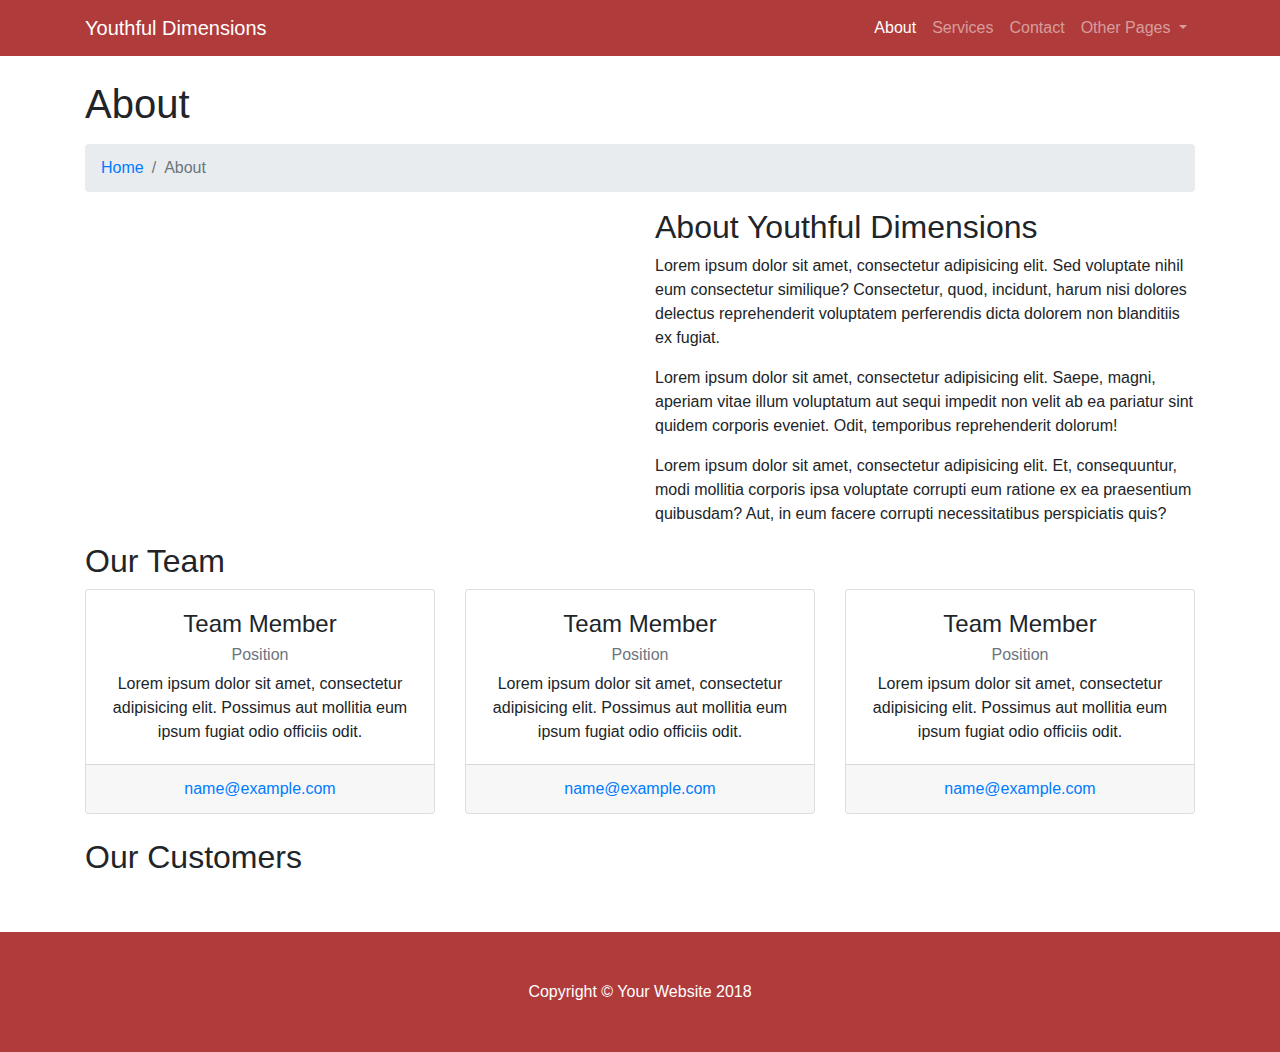
==== about.html @ 81b7b7e2 "yh" ====
<!DOCTYPE html>
<html lang="en">

  <head>

    <meta charset="utf-8">
    <meta name="viewport" content="width=device-width, initial-scale=1, shrink-to-fit=no">
    <meta name="description" content="">
    <meta name="author" content="">

    <title>Youthful Dimensions</title>

    <!-- Bootstrap core CSS -->
    <link href="vendor/bootstrap/css/bootstrap.min.css" rel="stylesheet">

    <!-- Custom styles for this template -->
    <link href="css/modern-business.css" rel="stylesheet">

  </head>

  <body>

    <!-- Navigation -->
    <nav class="navbar fixed-top navbar-expand-lg navbar-dark bg-dark fixed-top">
      <div class="container">
        <a class="navbar-brand" href="index.html">Youthful Dimensions</a>
        <button class="navbar-toggler navbar-toggler-right" type="button" data-toggle="collapse" data-target="#navbarResponsive" aria-controls="navbarResponsive" aria-expanded="false" aria-label="Toggle navigation">
          <span class="navbar-toggler-icon"></span>
        </button>
        <div class="collapse navbar-collapse" id="navbarResponsive">
          <ul class="navbar-nav ml-auto">
            <li class="nav-item active">
              <a class="nav-link" href="about.html">About</a>
            </li>
            <li class="nav-item">
              <a class="nav-link" href="services.html">Services</a>
            </li>
            <li class="nav-item">
              <a class="nav-link" href="contact.html">Contact</a>
            </li>
            <!--<li class="nav-item dropdown">
              <a class="nav-link dropdown-toggle" href="#" id="navbarDropdownPortfolio" data-toggle="dropdown" aria-haspopup="true" aria-expanded="false">
                Portfolio
              </a>
              <div class="dropdown-menu dropdown-menu-right" aria-labelledby="navbarDropdownPortfolio">
                <a class="dropdown-item" href="portfolio-1-col.html">1 Column Portfolio</a>
                <a class="dropdown-item" href="portfolio-2-col.html">2 Column Portfolio</a>
                <a class="dropdown-item" href="portfolio-3-col.html">3 Column Portfolio</a>
                <a class="dropdown-item" href="portfolio-4-col.html">4 Column Portfolio</a>
                <a class="dropdown-item" href="portfolio-item.html">Single Portfolio Item</a>
              </div>
            </li>-->
            <!--<li class="nav-item dropdown">
              <a class="nav-link dropdown-toggle" href="#" id="navbarDropdownBlog" data-toggle="dropdown" aria-haspopup="true" aria-expanded="false">
                Blog
              </a>
              <div class="dropdown-menu dropdown-menu-right" aria-labelledby="navbarDropdownBlog">
                <a class="dropdown-item" href="blog-home-1.html">Blog Home 1</a>
                <a class="dropdown-item" href="blog-home-2.html">Blog Home 2</a>
                <a class="dropdown-item" href="blog-post.html">Blog Post</a>
              </div>
            </li>-->
            <li class="nav-item dropdown">
              <a class="nav-link dropdown-toggle" href="#" id="navbarDropdownBlog" data-toggle="dropdown" aria-haspopup="true" aria-expanded="false">
                Other Pages
              </a>
              <div class="dropdown-menu dropdown-menu-right" aria-labelledby="navbarDropdownBlog">
                <a class="dropdown-item" href="full-width.html">Full Width Page</a>
                <a class="dropdown-item" href="sidebar.html">Sidebar Page</a>
                <a class="dropdown-item" href="faq.html">FAQ</a>
                <a class="dropdown-item" href="404.html">404</a>
                <a class="dropdown-item" href="pricing.html">Pricing Table</a>
              </div>
            </li>
          </ul>
        </div>
      </div>
    </nav>

    <!-- Page Content -->
    <div class="container">

      <!-- Page Heading/Breadcrumbs -->
      <h1 class="mt-4 mb-3">About
      </h1>

      <ol class="breadcrumb">
        <li class="breadcrumb-item">
          <a href="index.html">Home</a>
        </li>
        <li class="breadcrumb-item active">About</li>
      </ol>

      <!-- Intro Content -->
      <div class="row">
        <div class="col-lg-6">
          <img class="img-fluid rounded mb-4" src="http://placehold.it/750x450" alt="">
        </div>
        <div class="col-lg-6">
          <h2>About Youthful Dimensions</h2>
          <p>Lorem ipsum dolor sit amet, consectetur adipisicing elit. Sed voluptate nihil eum consectetur similique? Consectetur, quod, incidunt, harum nisi dolores delectus reprehenderit voluptatem perferendis dicta dolorem non blanditiis ex fugiat.</p>
          <p>Lorem ipsum dolor sit amet, consectetur adipisicing elit. Saepe, magni, aperiam vitae illum voluptatum aut sequi impedit non velit ab ea pariatur sint quidem corporis eveniet. Odit, temporibus reprehenderit dolorum!</p>
          <p>Lorem ipsum dolor sit amet, consectetur adipisicing elit. Et, consequuntur, modi mollitia corporis ipsa voluptate corrupti eum ratione ex ea praesentium quibusdam? Aut, in eum facere corrupti necessitatibus perspiciatis quis?</p>
        </div>
      </div>
      <!-- /.row -->

      <!-- Team Members -->
      <h2>Our Team</h2>

      <div class="row">
        <div class="col-lg-4 mb-4">
          <div class="card h-100 text-center">
            <img class="card-img-top" src="http://placehold.it/750x450" alt="">
            <div class="card-body">
              <h4 class="card-title">Team Member</h4>
              <h6 class="card-subtitle mb-2 text-muted">Position</h6>
              <p class="card-text">Lorem ipsum dolor sit amet, consectetur adipisicing elit. Possimus aut mollitia eum ipsum fugiat odio officiis odit.</p>
            </div>
            <div class="card-footer">
              <a href="#">name@example.com</a>
            </div>
          </div>
        </div>
        <div class="col-lg-4 mb-4">
          <div class="card h-100 text-center">
            <img class="card-img-top" src="http://placehold.it/750x450" alt="">
            <div class="card-body">
              <h4 class="card-title">Team Member</h4>
              <h6 class="card-subtitle mb-2 text-muted">Position</h6>
              <p class="card-text">Lorem ipsum dolor sit amet, consectetur adipisicing elit. Possimus aut mollitia eum ipsum fugiat odio officiis odit.</p>
            </div>
            <div class="card-footer">
              <a href="#">name@example.com</a>
            </div>
          </div>
        </div>
        <div class="col-lg-4 mb-4">
          <div class="card h-100 text-center">
            <img class="card-img-top" src="http://placehold.it/750x450" alt="">
            <div class="card-body">
              <h4 class="card-title">Team Member</h4>
              <h6 class="card-subtitle mb-2 text-muted">Position</h6>
              <p class="card-text">Lorem ipsum dolor sit amet, consectetur adipisicing elit. Possimus aut mollitia eum ipsum fugiat odio officiis odit.</p>
            </div>
            <div class="card-footer">
              <a href="#">name@example.com</a>
            </div>
          </div>
        </div>
      </div>
      <!-- /.row -->

      <!-- Our Customers -->
      <h2>Our Customers</h2>
      <div class="row">
        <div class="col-lg-2 col-sm-4 mb-4">
          <img class="img-fluid" src="http://placehold.it/500x300" alt="">
        </div>
        <div class="col-lg-2 col-sm-4 mb-4">
          <img class="img-fluid" src="http://placehold.it/500x300" alt="">
        </div>
        <div class="col-lg-2 col-sm-4 mb-4">
          <img class="img-fluid" src="http://placehold.it/500x300" alt="">
        </div>
        <div class="col-lg-2 col-sm-4 mb-4">
          <img class="img-fluid" src="http://placehold.it/500x300" alt="">
        </div>
        <div class="col-lg-2 col-sm-4 mb-4">
          <img class="img-fluid" src="http://placehold.it/500x300" alt="">
        </div>
        <div class="col-lg-2 col-sm-4 mb-4">
          <img class="img-fluid" src="http://placehold.it/500x300" alt="">
        </div>
      </div>
      <!-- /.row -->

    </div>
    <!-- /.container -->

    <!-- Footer -->
    <footer class="py-5 bg-dark">
      <div class="container">
        <p class="m-0 text-center text-white">Copyright &copy; Your Website 2018</p>
      </div>
      <!-- /.container -->
    </footer>

    <!-- Bootstrap core JavaScript -->
    <script src="vendor/jquery/jquery.min.js"></script>
    <script src="vendor/bootstrap/js/bootstrap.bundle.min.js"></script>

  </body>

</html>
---- css/modern-business.css ----
/*!
 * Start Bootstrap - Modern Business (https://startbootstrap.com/template-overviews/modern-business)
 * Copyright 2013-2017 Start Bootstrap
 * Licensed under MIT (https://github.com/BlackrockDigital/startbootstrap-logomodern-business-nav/blob/master/LICENSE)
 */

body {
  padding-top: 54px;
}

@media (min-width: 992px) {
  body {
    padding-top: 56px;
  }
}

.carousel-item {
  height: 65vh;
  min-height: 300px;
  background: no-repeat center center scroll;
  -webkit-background-size: cover;
  -moz-background-size: cover;
  -o-background-size: cover;
  background-size: cover;
}

.portfolio-item {
  margin-bottom: 30px;
}

.navbar-custom {
    color: #FFFFFF;
    background-color: #B03B3B !important;
 }
 
.bg-dark {
	color: #FFFFFF;
    background-color: #B03B3B !important;
 }
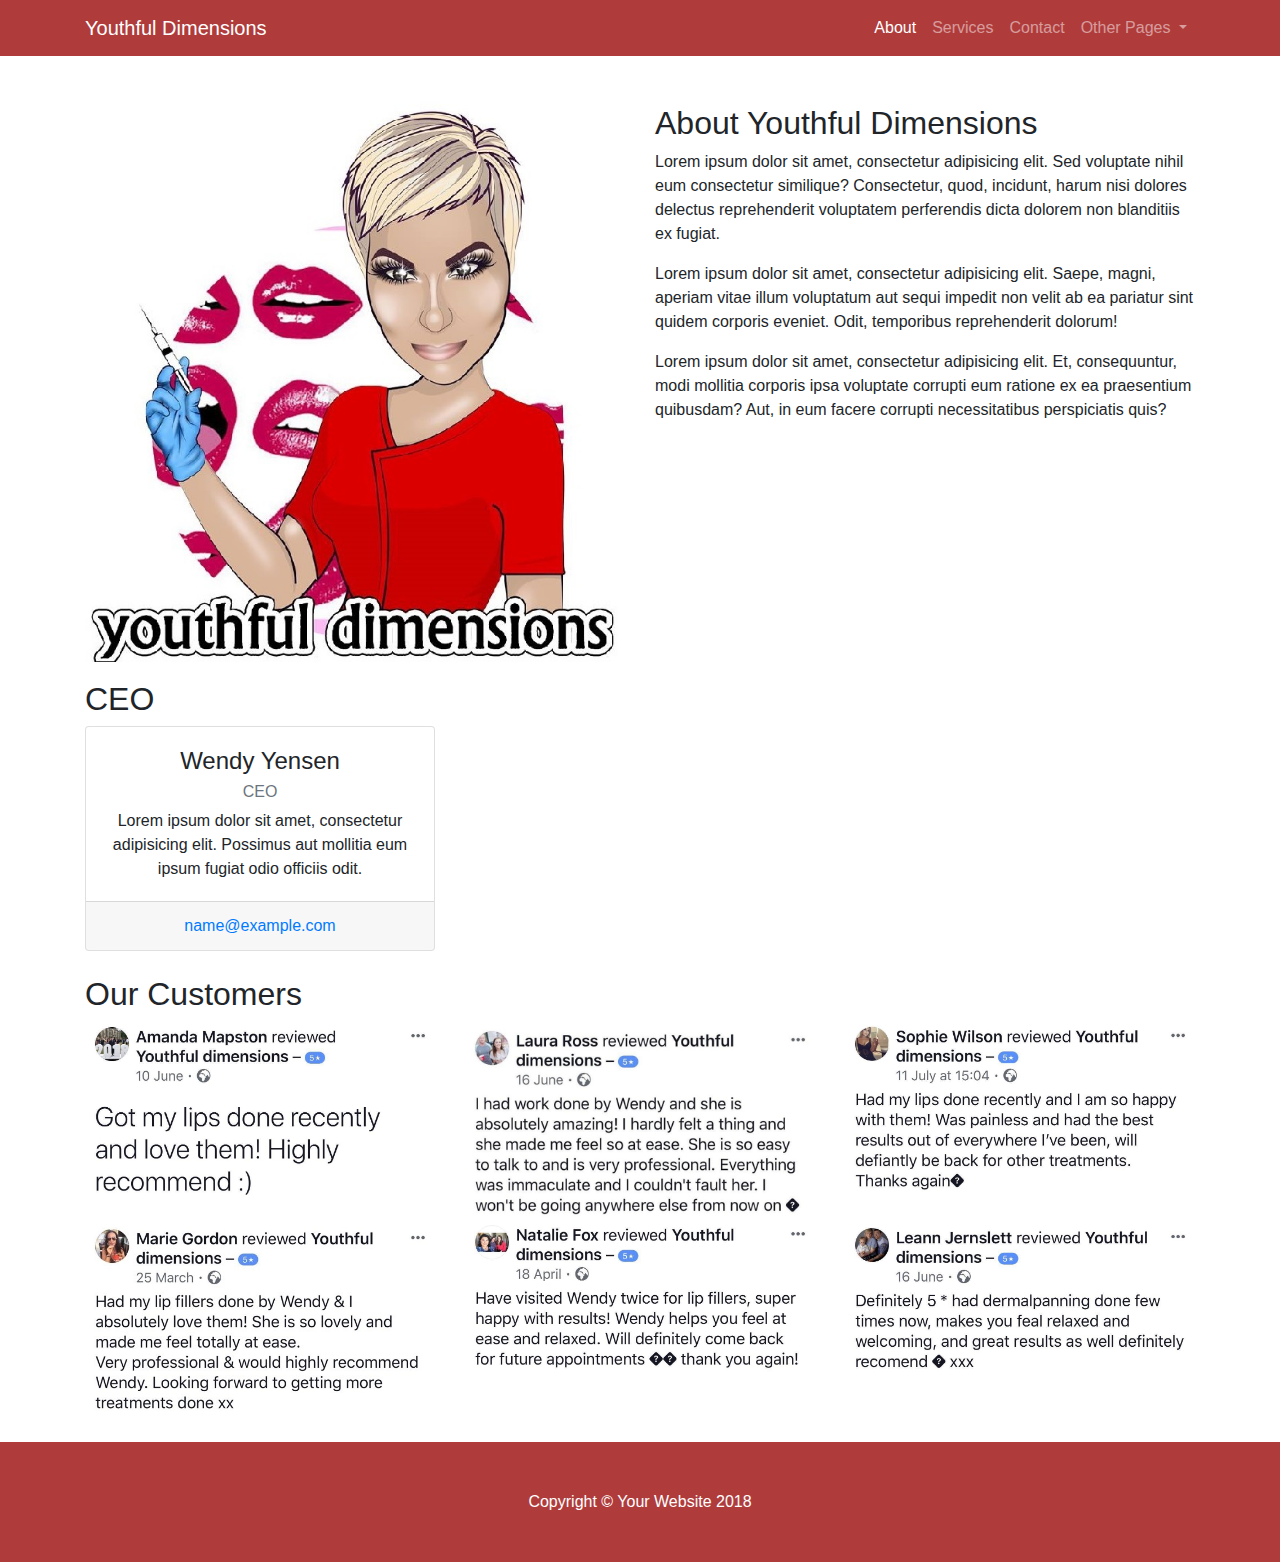
==== commit b100cbd6: "improvements" ====
--- a/about.html
+++ b/about.html
@@ -38,28 +38,6 @@
             <li class="nav-item">
               <a class="nav-link" href="contact.html">Contact</a>
             </li>
-            <!--<li class="nav-item dropdown">
-              <a class="nav-link dropdown-toggle" href="#" id="navbarDropdownPortfolio" data-toggle="dropdown" aria-haspopup="true" aria-expanded="false">
-                Portfolio
-              </a>
-              <div class="dropdown-menu dropdown-menu-right" aria-labelledby="navbarDropdownPortfolio">
-                <a class="dropdown-item" href="portfolio-1-col.html">1 Column Portfolio</a>
-                <a class="dropdown-item" href="portfolio-2-col.html">2 Column Portfolio</a>
-                <a class="dropdown-item" href="portfolio-3-col.html">3 Column Portfolio</a>
-                <a class="dropdown-item" href="portfolio-4-col.html">4 Column Portfolio</a>
-                <a class="dropdown-item" href="portfolio-item.html">Single Portfolio Item</a>
-              </div>
-            </li>-->
-            <!--<li class="nav-item dropdown">
-              <a class="nav-link dropdown-toggle" href="#" id="navbarDropdownBlog" data-toggle="dropdown" aria-haspopup="true" aria-expanded="false">
-                Blog
-              </a>
-              <div class="dropdown-menu dropdown-menu-right" aria-labelledby="navbarDropdownBlog">
-                <a class="dropdown-item" href="blog-home-1.html">Blog Home 1</a>
-                <a class="dropdown-item" href="blog-home-2.html">Blog Home 2</a>
-                <a class="dropdown-item" href="blog-post.html">Blog Post</a>
-              </div>
-            </li>-->
             <li class="nav-item dropdown">
               <a class="nav-link dropdown-toggle" href="#" id="navbarDropdownBlog" data-toggle="dropdown" aria-haspopup="true" aria-expanded="false">
                 Other Pages
@@ -79,24 +57,15 @@
 
     <!-- Page Content -->
     <div class="container">
-
-      <!-- Page Heading/Breadcrumbs -->
-      <h1 class="mt-4 mb-3">About
-      </h1>
-
-      <ol class="breadcrumb">
-        <li class="breadcrumb-item">
-          <a href="index.html">Home</a>
-        </li>
-        <li class="breadcrumb-item active">About</li>
-      </ol>
+	<br>
 
       <!-- Intro Content -->
       <div class="row">
         <div class="col-lg-6">
-          <img class="img-fluid rounded mb-4" src="http://placehold.it/750x450" alt="">
+          <img class="img-fluid rounded mb-1" src="assets/wendyct.jpg" alt="">
         </div>
         <div class="col-lg-6">
+		<br>
           <h2>About Youthful Dimensions</h2>
           <p>Lorem ipsum dolor sit amet, consectetur adipisicing elit. Sed voluptate nihil eum consectetur similique? Consectetur, quod, incidunt, harum nisi dolores delectus reprehenderit voluptatem perferendis dicta dolorem non blanditiis ex fugiat.</p>
           <p>Lorem ipsum dolor sit amet, consectetur adipisicing elit. Saepe, magni, aperiam vitae illum voluptatum aut sequi impedit non velit ab ea pariatur sint quidem corporis eveniet. Odit, temporibus reprehenderit dolorum!</p>
@@ -106,41 +75,15 @@
       <!-- /.row -->
 
       <!-- Team Members -->
-      <h2>Our Team</h2>
+      <h2>CEO</h2>
 
       <div class="row">
         <div class="col-lg-4 mb-4">
           <div class="card h-100 text-center">
             <img class="card-img-top" src="http://placehold.it/750x450" alt="">
             <div class="card-body">
-              <h4 class="card-title">Team Member</h4>
-              <h6 class="card-subtitle mb-2 text-muted">Position</h6>
-              <p class="card-text">Lorem ipsum dolor sit amet, consectetur adipisicing elit. Possimus aut mollitia eum ipsum fugiat odio officiis odit.</p>
-            </div>
-            <div class="card-footer">
-              <a href="#">name@example.com</a>
-            </div>
-          </div>
-        </div>
-        <div class="col-lg-4 mb-4">
-          <div class="card h-100 text-center">
-            <img class="card-img-top" src="http://placehold.it/750x450" alt="">
-            <div class="card-body">
-              <h4 class="card-title">Team Member</h4>
-              <h6 class="card-subtitle mb-2 text-muted">Position</h6>
-              <p class="card-text">Lorem ipsum dolor sit amet, consectetur adipisicing elit. Possimus aut mollitia eum ipsum fugiat odio officiis odit.</p>
-            </div>
-            <div class="card-footer">
-              <a href="#">name@example.com</a>
-            </div>
-          </div>
-        </div>
-        <div class="col-lg-4 mb-4">
-          <div class="card h-100 text-center">
-            <img class="card-img-top" src="http://placehold.it/750x450" alt="">
-            <div class="card-body">
-              <h4 class="card-title">Team Member</h4>
-              <h6 class="card-subtitle mb-2 text-muted">Position</h6>
+              <h4 class="card-title">Wendy Yensen</h4>
+              <h6 class="card-subtitle mb-2 text-muted">CEO</h6>
               <p class="card-text">Lorem ipsum dolor sit amet, consectetur adipisicing elit. Possimus aut mollitia eum ipsum fugiat odio officiis odit.</p>
             </div>
             <div class="card-footer">
@@ -154,25 +97,27 @@
       <!-- Our Customers -->
       <h2>Our Customers</h2>
       <div class="row">
-        <div class="col-lg-2 col-sm-4 mb-4">
-          <img class="img-fluid" src="http://placehold.it/500x300" alt="">
+        <div class="col-md-4">
+          <img class="img-fluid" src="assets/customer/AP.jpg" alt="">
         </div>
-        <div class="col-lg-2 col-sm-4 mb-4">
-          <img class="img-fluid" src="http://placehold.it/500x300" alt="">
+        <div class="col-md-4">
+          <img class="img-fluid" src="assets/customer/LR.jpg" alt="">
         </div>
-        <div class="col-lg-2 col-sm-4 mb-4">
-          <img class="img-fluid" src="http://placehold.it/500x300" alt="">
+        <div class="col-md-4">
+          <img class="img-fluid" src="assets/customer/SW.jpg" alt="">
         </div>
-        <div class="col-lg-2 col-sm-4 mb-4">
-          <img class="img-fluid" src="http://placehold.it/500x300" alt="">
+		<br>
+        <div class="col-md-4">
+          <img class="img-fluid" src="assets/customer/MG.jpg" alt="">
         </div>
-        <div class="col-lg-2 col-sm-4 mb-4">
-          <img class="img-fluid" src="http://placehold.it/500x300" alt="">
+        <div class="col-md-4">
+          <img class="img-fluid" src="assets/customer/NF.jpg" alt="">
         </div>
-        <div class="col-lg-2 col-sm-4 mb-4">
-          <img class="img-fluid" src="http://placehold.it/500x300" alt="">
+        <div class="col-md-4">
+          <img class="img-fluid" src="assets/customer/LJ.jpg" alt="">
         </div>
       </div>
+	  <br>
       <!-- /.row -->
 
     </div>
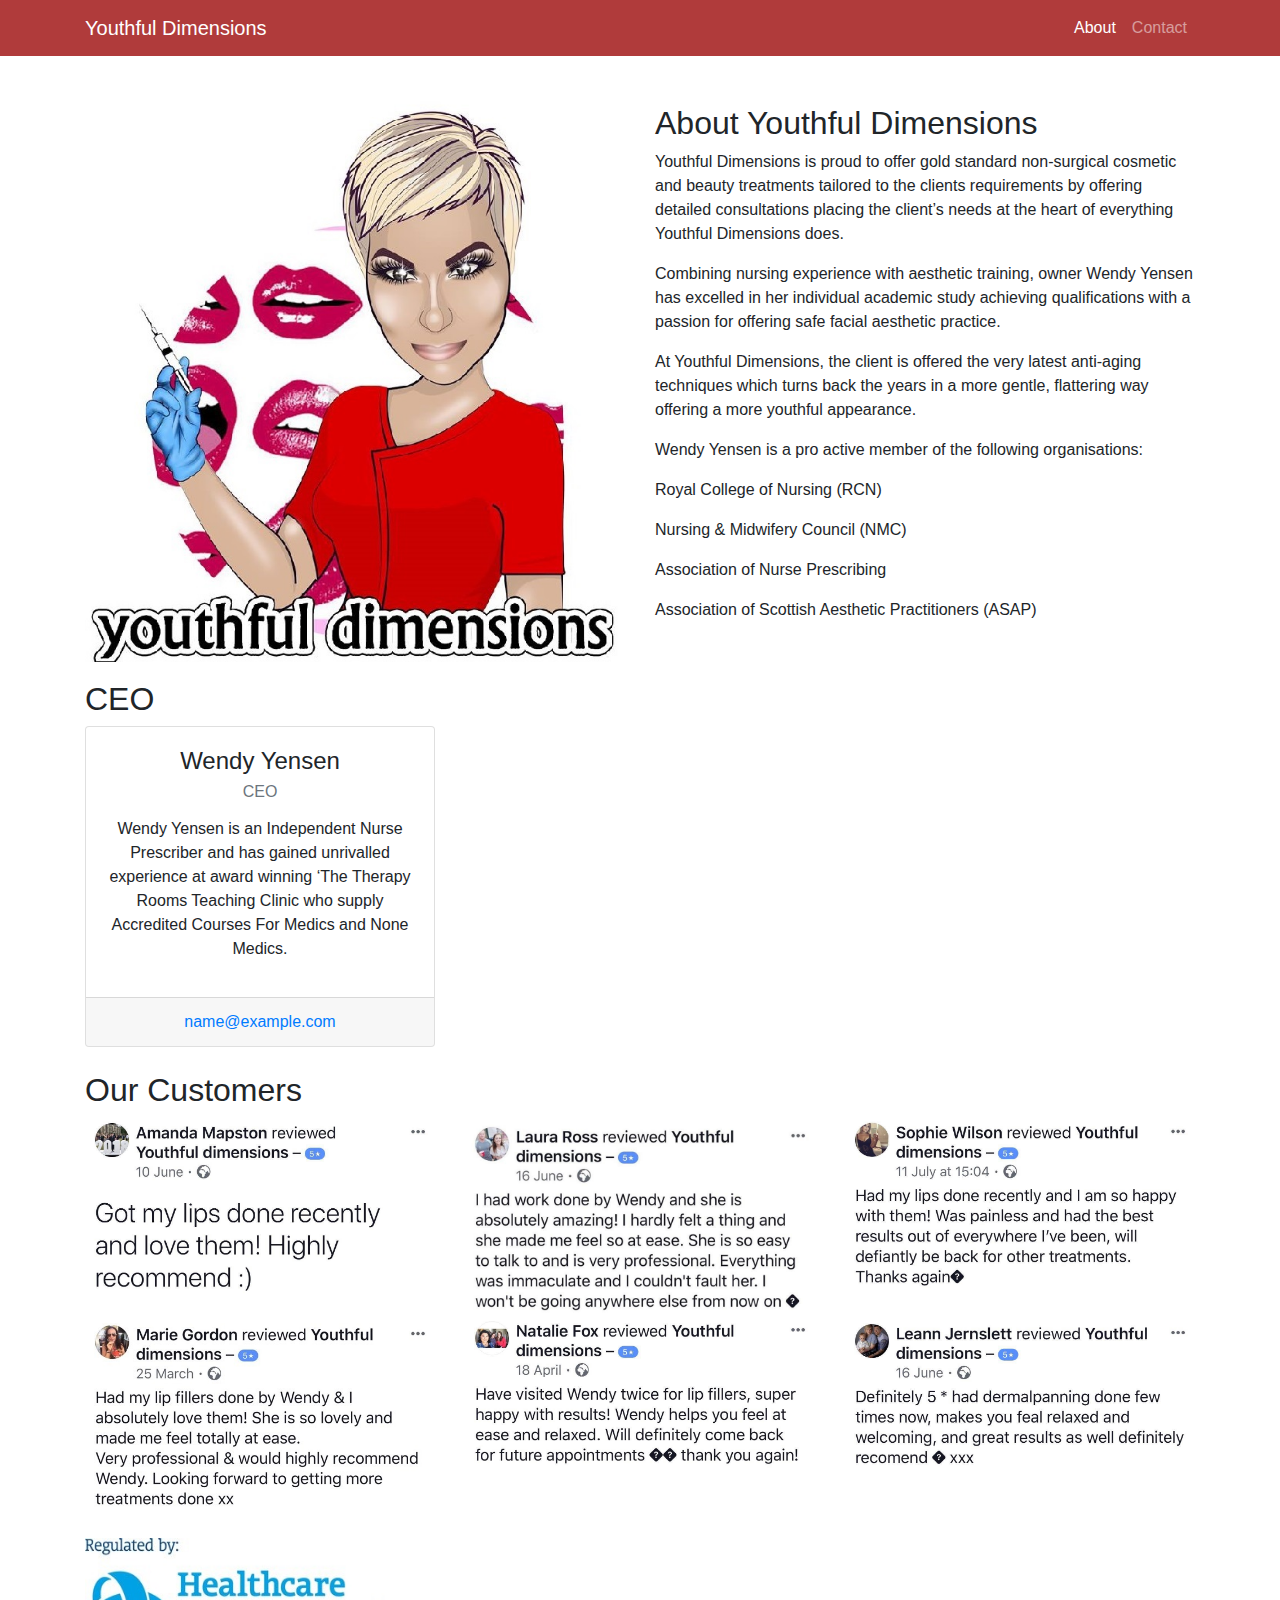
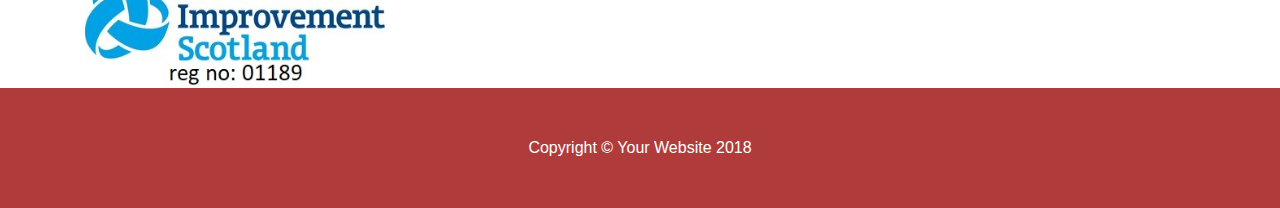
==== commit 8c2d5349: "upload" ====
--- a/about.html
+++ b/about.html
@@ -32,13 +32,13 @@
             <li class="nav-item active">
               <a class="nav-link" href="about.html">About</a>
             </li>
-            <li class="nav-item">
+            <!--<li class="nav-item">
               <a class="nav-link" href="services.html">Services</a>
-            </li>
+            </li>-->
             <li class="nav-item">
               <a class="nav-link" href="contact.html">Contact</a>
             </li>
-            <li class="nav-item dropdown">
+            <!--<li class="nav-item dropdown">
               <a class="nav-link dropdown-toggle" href="#" id="navbarDropdownBlog" data-toggle="dropdown" aria-haspopup="true" aria-expanded="false">
                 Other Pages
               </a>
@@ -49,7 +49,7 @@
                 <a class="dropdown-item" href="404.html">404</a>
                 <a class="dropdown-item" href="pricing.html">Pricing Table</a>
               </div>
-            </li>
+            </li>-->
           </ul>
         </div>
       </div>
@@ -67,9 +67,14 @@
         <div class="col-lg-6">
 		<br>
           <h2>About Youthful Dimensions</h2>
-          <p>Lorem ipsum dolor sit amet, consectetur adipisicing elit. Sed voluptate nihil eum consectetur similique? Consectetur, quod, incidunt, harum nisi dolores delectus reprehenderit voluptatem perferendis dicta dolorem non blanditiis ex fugiat.</p>
-          <p>Lorem ipsum dolor sit amet, consectetur adipisicing elit. Saepe, magni, aperiam vitae illum voluptatum aut sequi impedit non velit ab ea pariatur sint quidem corporis eveniet. Odit, temporibus reprehenderit dolorum!</p>
-          <p>Lorem ipsum dolor sit amet, consectetur adipisicing elit. Et, consequuntur, modi mollitia corporis ipsa voluptate corrupti eum ratione ex ea praesentium quibusdam? Aut, in eum facere corrupti necessitatibus perspiciatis quis?</p>
+          <p>Youthful Dimensions is proud to offer gold standard non-surgical cosmetic and beauty treatments tailored to the clients requirements by offering detailed consultations placing the client’s needs at the heart of everything Youthful Dimensions does.</p>
+		  <p>Combining nursing experience with aesthetic training, owner Wendy Yensen has excelled in her individual academic study achieving qualifications with a passion for offering safe facial aesthetic practice.</p>
+		  <p>At Youthful Dimensions, the client is offered the very latest anti-aging techniques which turns back the years in a more gentle, flattering way offering a more youthful appearance.</p>
+		  <p>Wendy Yensen is a pro active member of the following organisations:</p>
+		  <p>Royal College of Nursing (RCN)</p>
+		  <p>Nursing & Midwifery Council (NMC)</p>
+		  <p>Association of Nurse Prescribing</p>
+		  <p>Association of Scottish Aesthetic Practitioners (ASAP)</p>
         </div>
       </div>
       <!-- /.row -->
@@ -84,7 +89,7 @@
             <div class="card-body">
               <h4 class="card-title">Wendy Yensen</h4>
               <h6 class="card-subtitle mb-2 text-muted">CEO</h6>
-              <p class="card-text">Lorem ipsum dolor sit amet, consectetur adipisicing elit. Possimus aut mollitia eum ipsum fugiat odio officiis odit.</p>
+              <p class="card-text"><p>Wendy Yensen is an Independent Nurse Prescriber and has gained unrivalled experience at award winning ‘The Therapy Rooms Teaching Clinic who supply Accredited Courses For Medics and None Medics.</p>
             </div>
             <div class="card-footer">
               <a href="#">name@example.com</a>
@@ -119,7 +124,7 @@
       </div>
 	  <br>
       <!-- /.row -->
-
+	<img src="assets/his-logo.jpg" alt="Healthcare Improvement Logo" width="300" height="150">
     </div>
     <!-- /.container -->
 
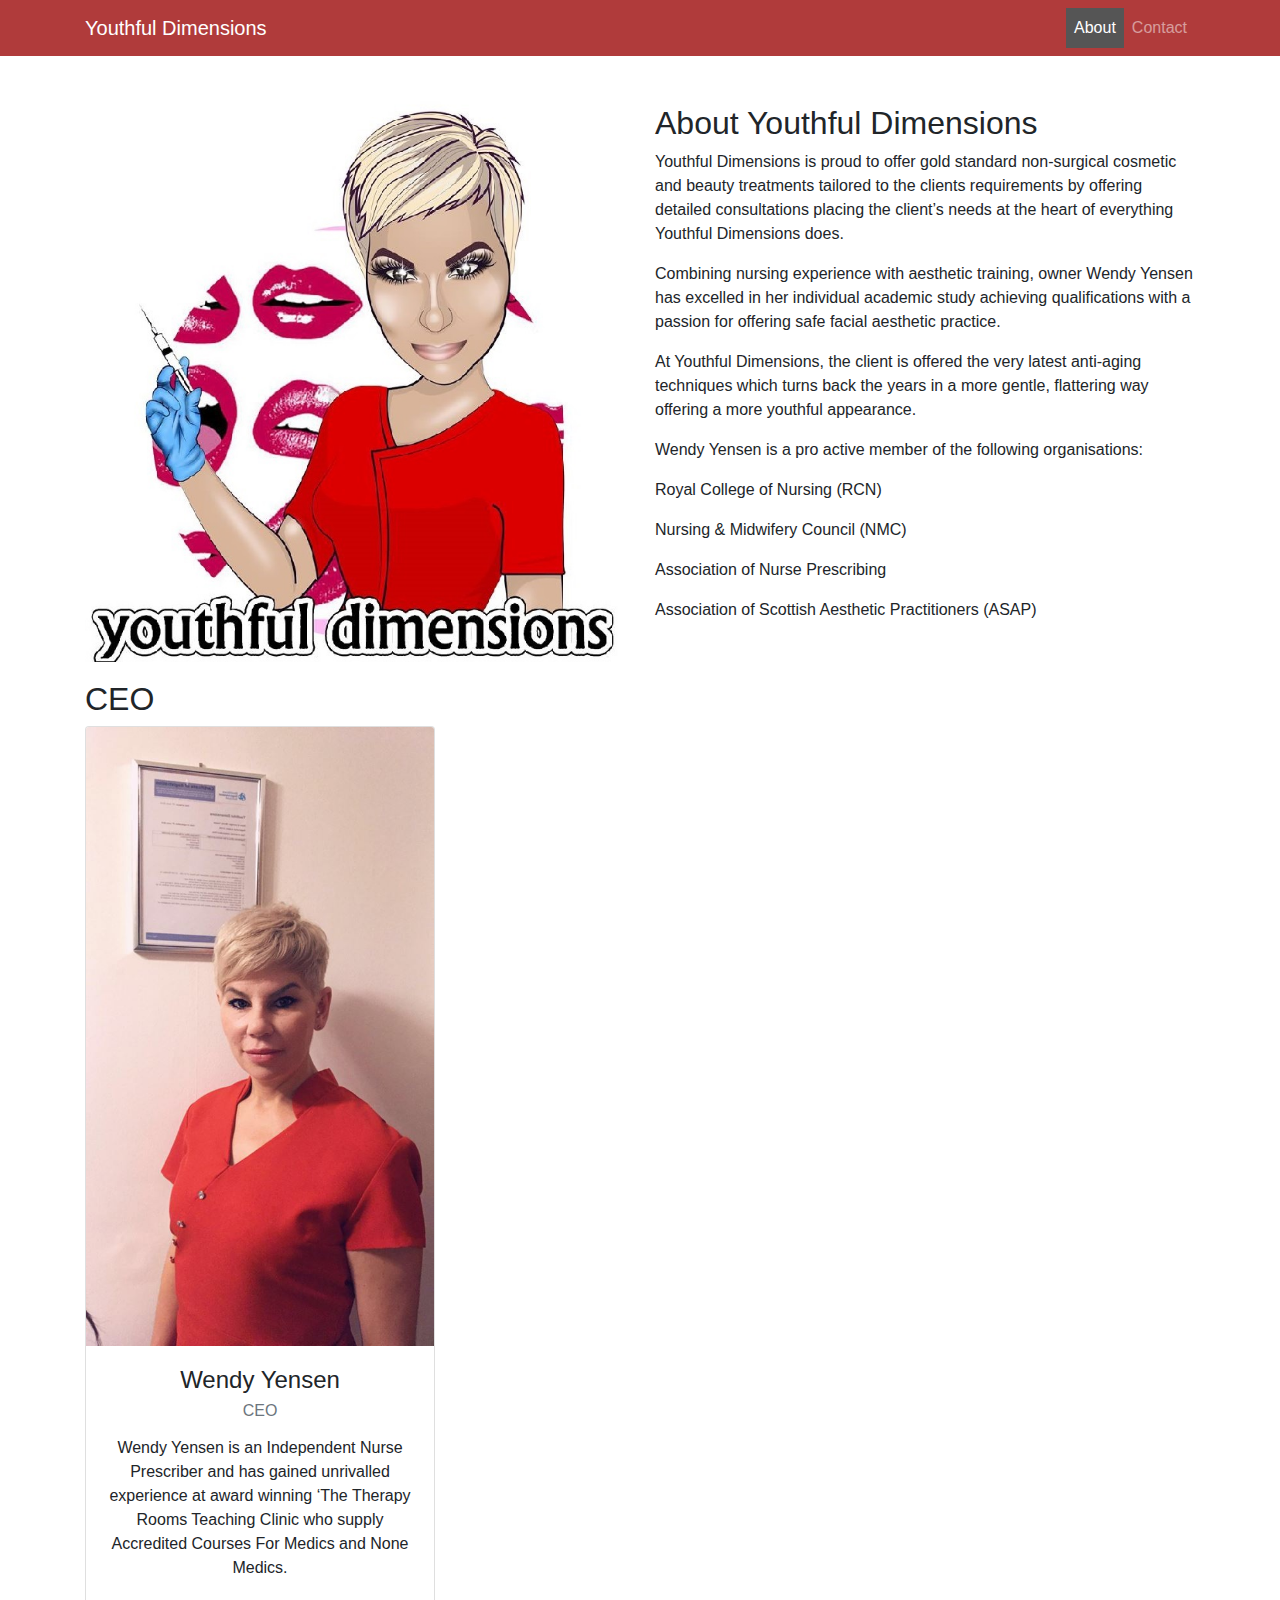
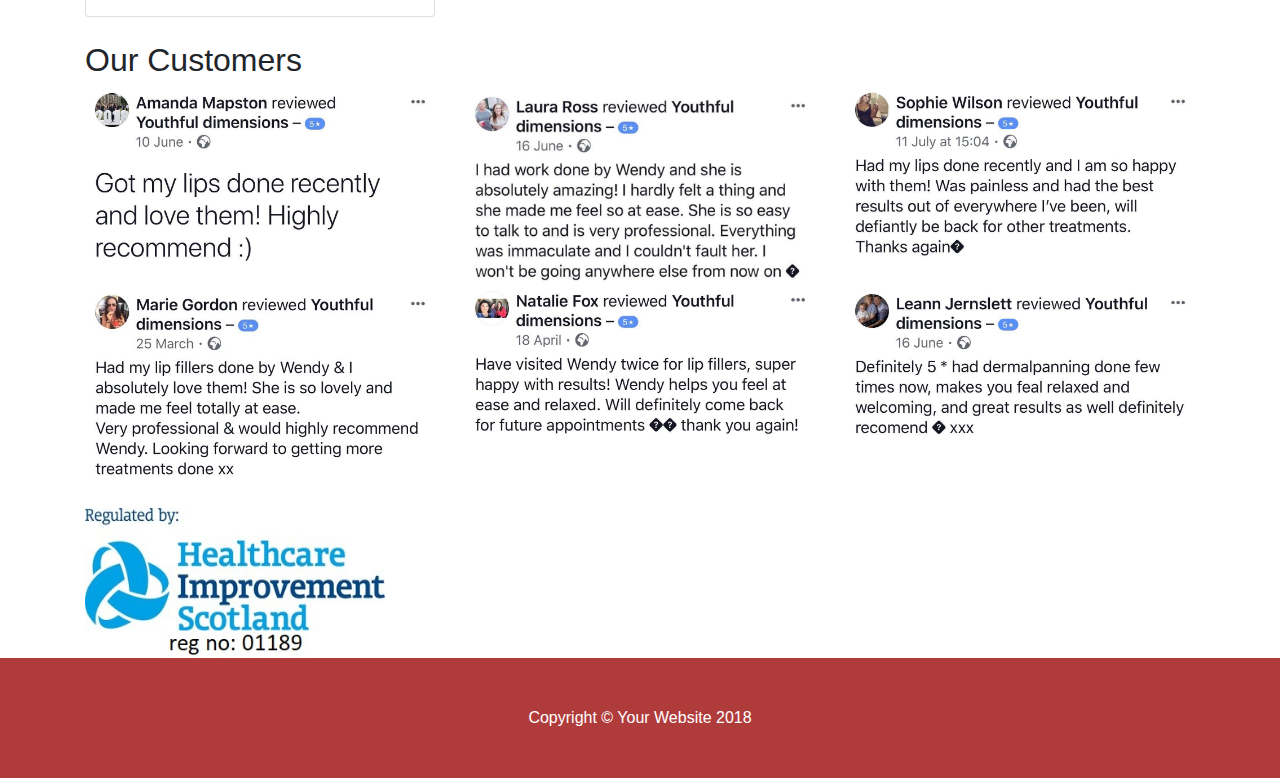
==== commit d667b977: "update" ====
--- a/about.html
+++ b/about.html
@@ -85,14 +85,11 @@
       <div class="row">
         <div class="col-lg-4 mb-4">
           <div class="card h-100 text-center">
-            <img class="card-img-top" src="http://placehold.it/750x450" alt="">
+            <img class="card-img-top" src="assets/wendyabout.jpg" alt="">
             <div class="card-body">
               <h4 class="card-title">Wendy Yensen</h4>
               <h6 class="card-subtitle mb-2 text-muted">CEO</h6>
               <p class="card-text"><p>Wendy Yensen is an Independent Nurse Prescriber and has gained unrivalled experience at award winning ‘The Therapy Rooms Teaching Clinic who supply Accredited Courses For Medics and None Medics.</p>
-            </div>
-            <div class="card-footer">
-              <a href="#">name@example.com</a>
             </div>
           </div>
         </div>
--- a/css/modern-business.css
+++ b/css/modern-business.css
@@ -36,4 +36,27 @@
 .bg-dark {
 	color: #FFFFFF;
     background-color: #B03B3B !important;
- }+ }
+ 
+ .collapsible {
+    background-color: #777;
+    color: white;
+    cursor: pointer;
+    padding: 18px;
+    width: 100%;
+    border: none;
+    text-align: left;
+    outline: none;
+    font-size: 15px;
+}
+
+.active, .collapsible:hover {
+    background-color: #555;
+}
+
+.content {
+    padding: 0 18px;
+    display: none;
+    overflow: hidden;
+    background-color: #f1f1f1;
+}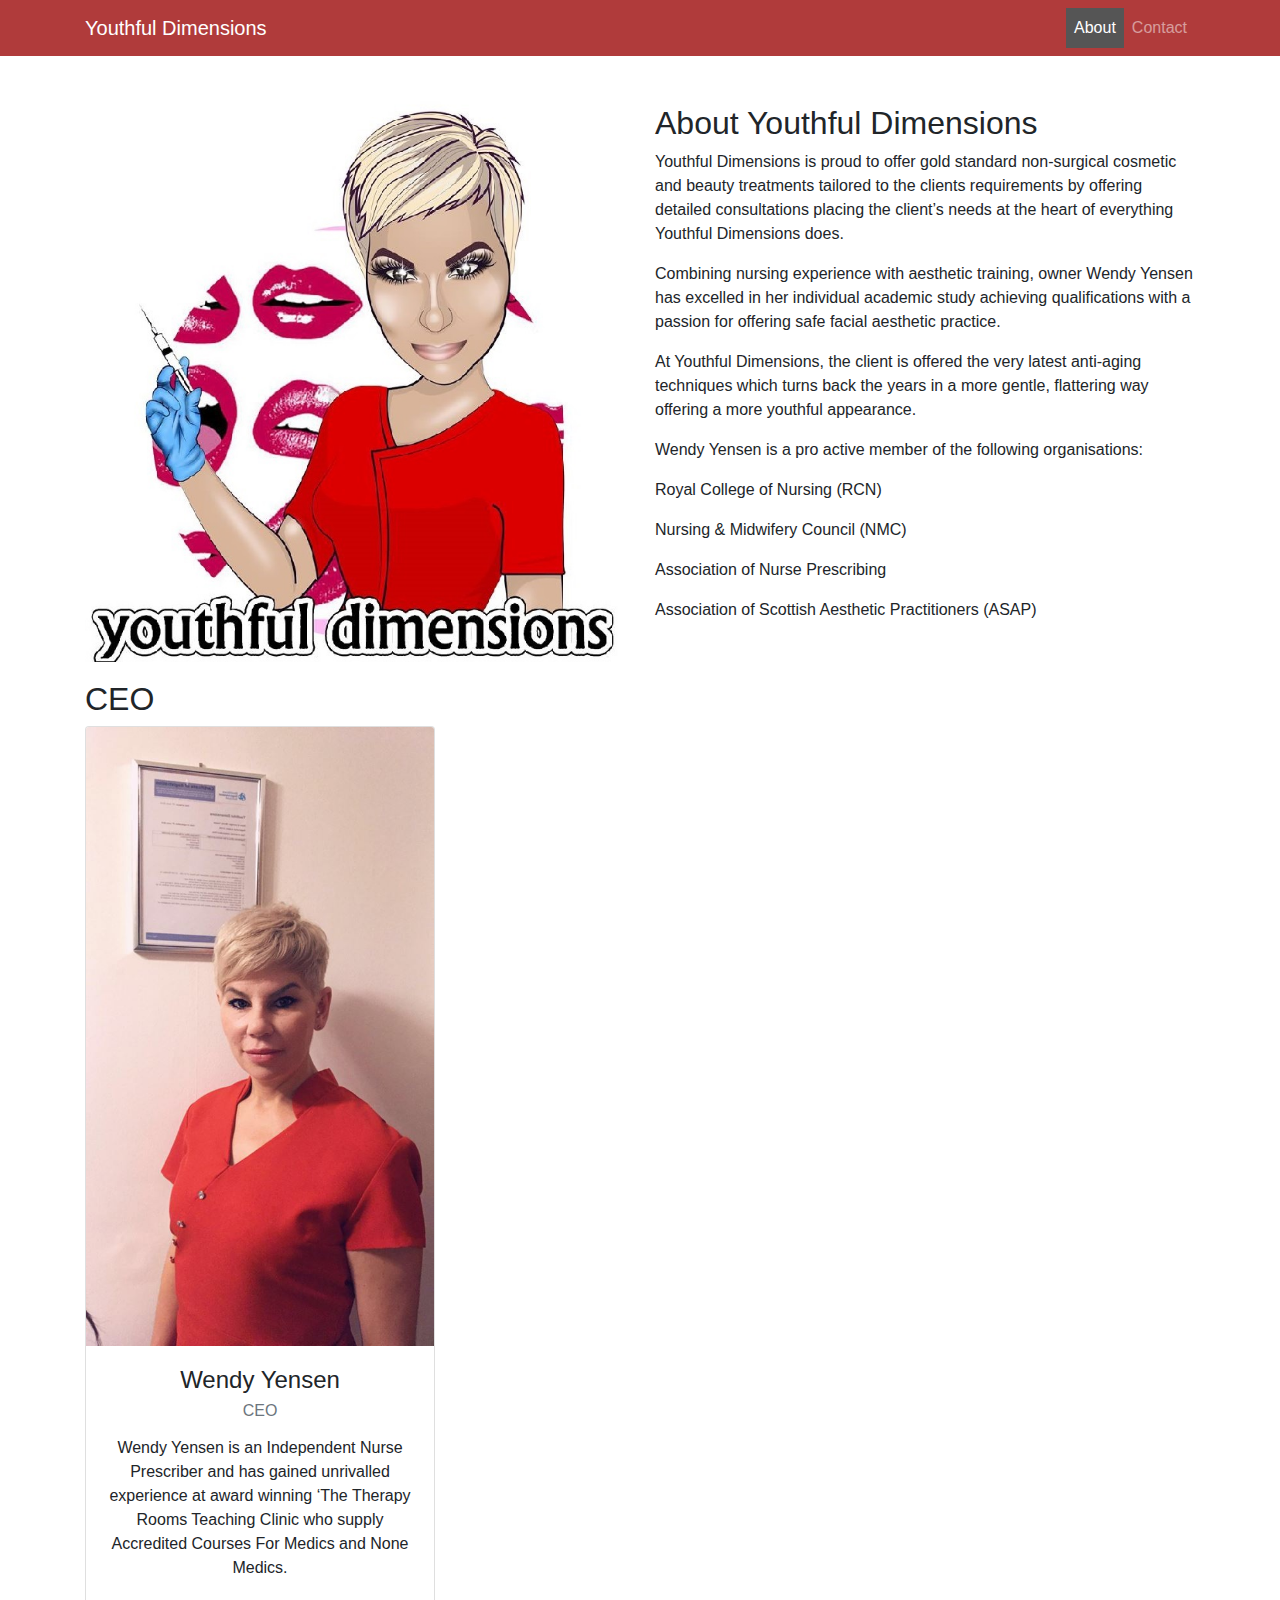
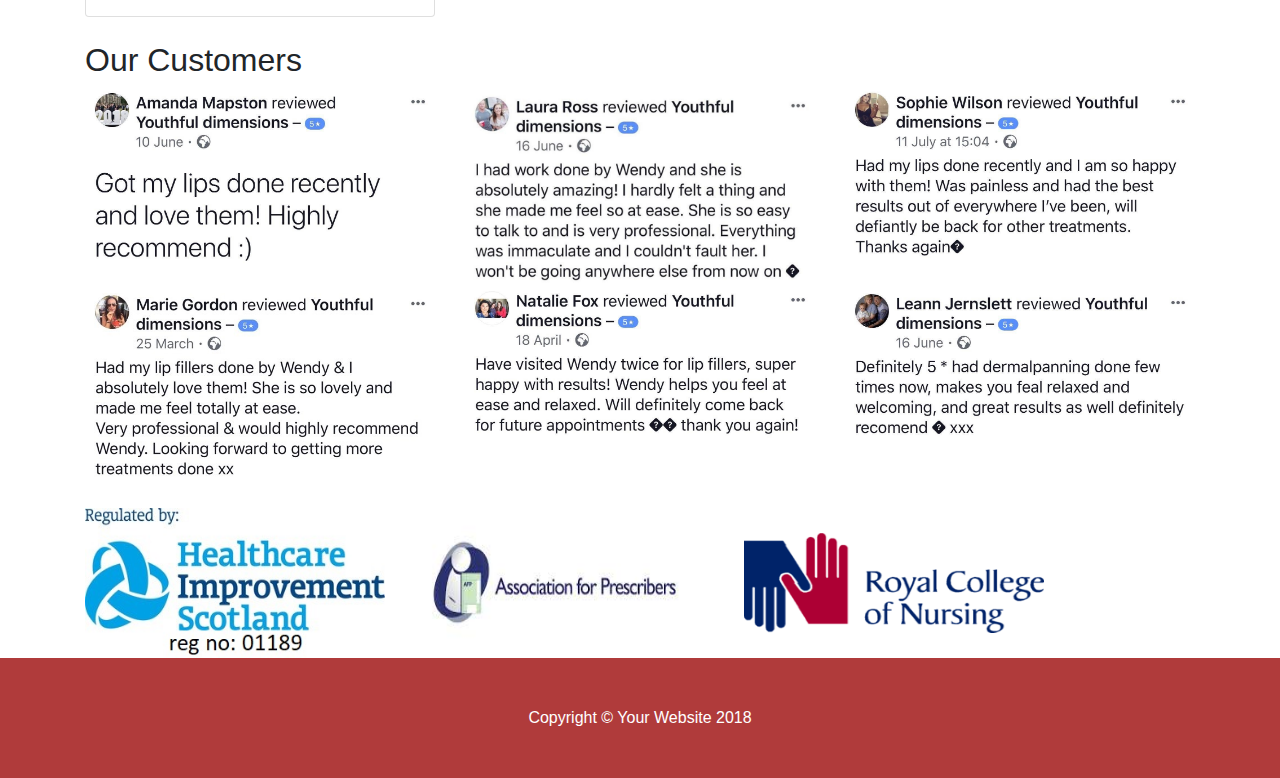
==== commit a323f83c: "update" ====
--- a/about.html
+++ b/about.html
@@ -122,6 +122,8 @@
 	  <br>
       <!-- /.row -->
 	<img src="assets/his-logo.jpg" alt="Healthcare Improvement Logo" width="300" height="150">
+	<img src="assets/afp.jpg" alt="Association for Prescribers Logo" width="350" height="150">
+	<img src="assets/Rcn-logo.png" alt="Healthcare Improvement Logo" width="300" height="100">
     </div>
     <!-- /.container -->
 
